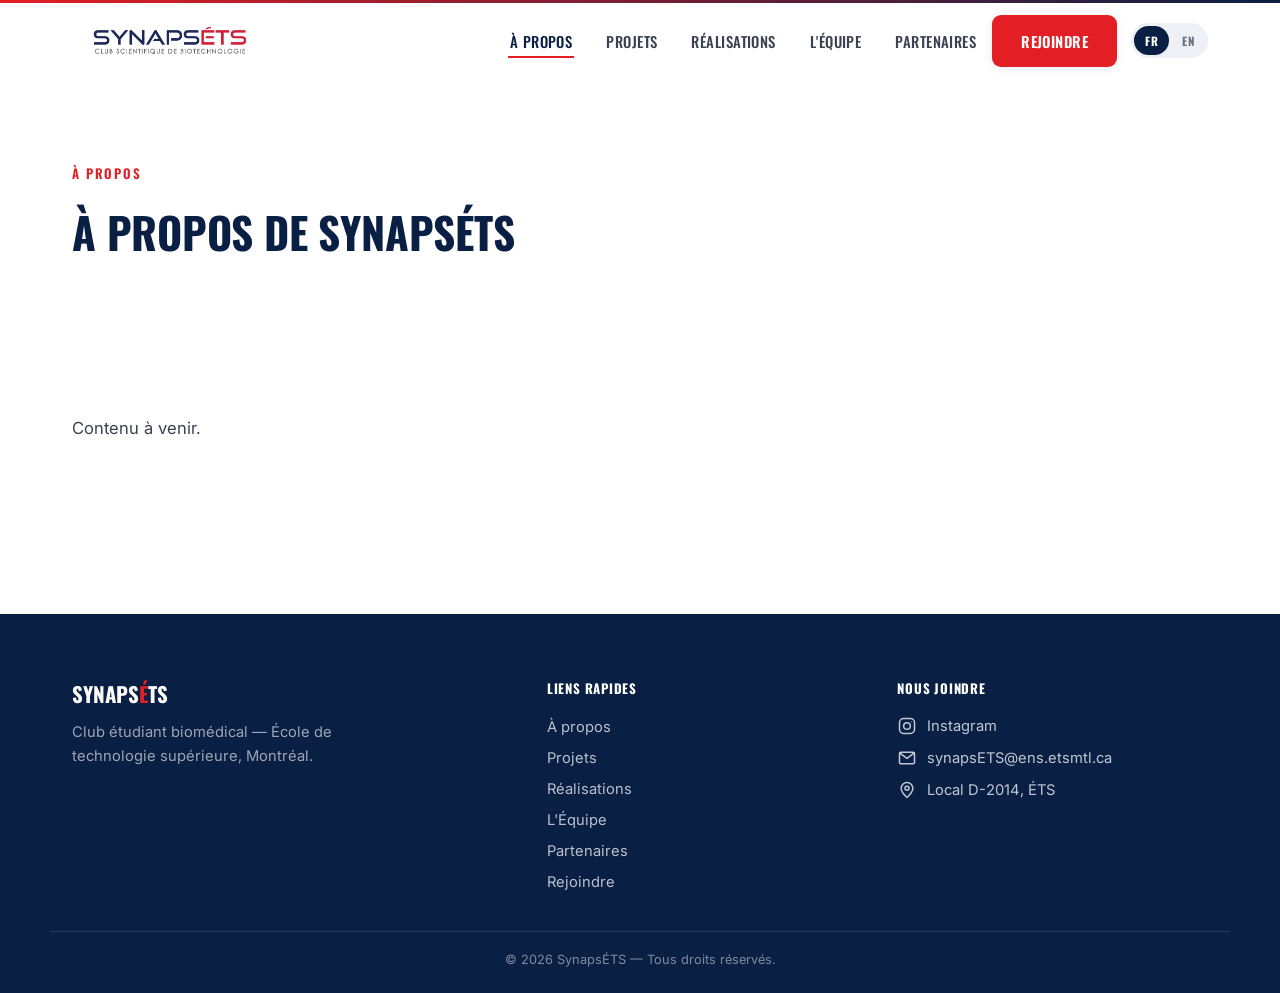
==== apropos.html @ e8a6c6a6 "Refonte de la page d'accueil : hero photo, palmarès, menu et footer mis à jour Accueil (index.html) " ====
<!DOCTYPE html>
<html lang="fr">
<head>
<meta charset="UTF-8">
<meta name="viewport" content="width=device-width, initial-scale=1.0">
<title>À propos — SynapsÉTS | Club biomédical ÉTS Montréal</title>
<meta name="description" content="À propos de SynapsÉTS, le seul club étudiant biomédical de l'ÉTS Montréal.">
<link rel="icon" type="image/png" href="assets/favicon.png">
<link rel="preconnect" href="https://fonts.googleapis.com">
<link rel="preconnect" href="https://fonts.gstatic.com" crossorigin>
<link rel="stylesheet" href="https://fonts.googleapis.com/css2?family=Oswald:wght@500;600;700&family=Inter:wght@400;500;600;700&display=swap">
<link rel="stylesheet" href="css/style.css">
</head>
<body>

<a class="skip-link" href="#main">Aller au contenu principal</a>
<div class="top-bar"></div>

<header class="site-header" id="header">
  <div class="container header-inner">
    <a href="index.html" class="brand" aria-label="SynapsÉTS — Accueil">
      <img src="assets/logo.webp" alt="SynapsÉTS — Club scientifique de biotechnologie" class="brand-logo">
    </a>

    <div class="header-right">
      <nav class="main-nav" aria-label="Navigation principale">
        <ul>
          <li><a href="apropos.html" aria-current="page" data-i18n="nav.about">À propos</a></li>
          <li><a href="projet.html" data-i18n="nav.project">Projets</a></li>
          <li><a href="realisations.html" data-i18n="nav.achievements">Réalisations</a></li>
          <li><a href="equipe.html" data-i18n="nav.team">L'Équipe</a></li>
          <li><a href="partenaires.html" data-i18n="nav.partners">Partenaires</a></li>
        </ul>
      </nav>

      <a href="rejoindre.html" class="btn btn-primary btn-nav" data-i18n="nav.join">Rejoindre</a>

      <div class="lang-switch" role="group" aria-label="Choix de la langue / Language selector">
        <button type="button" class="lang-btn" data-lang="fr" aria-pressed="true">FR</button>
        <button type="button" class="lang-btn" data-lang="en" aria-pressed="false">EN</button>
      </div>

      <button class="nav-toggle" id="nav-toggle" aria-expanded="false" aria-controls="mobile-nav" aria-label="Ouvrir le menu">
        <span></span><span></span><span></span>
      </button>
    </div>
  </div>

  <div class="mobile-nav-panel" id="mobile-nav">
    <ul>
      <li><a href="apropos.html" aria-current="page" data-i18n="nav.about">À propos</a></li>
      <li><a href="projet.html" data-i18n="nav.project">Projets</a></li>
      <li><a href="realisations.html" data-i18n="nav.achievements">Réalisations</a></li>
      <li><a href="equipe.html" data-i18n="nav.team">L'Équipe</a></li>
      <li><a href="partenaires.html" data-i18n="nav.partners">Partenaires</a></li>
      <li><a href="rejoindre.html" data-i18n="nav.join">Rejoindre</a></li>
    </ul>
  </div>
</header>

<main id="main">

  <section class="team-page-hero">
    <div class="container">
      <p class="section-tag" data-reveal data-i18n="about.tag">À propos</p>
      <h1 class="team-hero-title" data-reveal data-i18n="about.title">À propos de SynapsÉTS</h1>
    </div>
  </section>

  <section class="section">
    <div class="container">
      <p class="section-lead" data-reveal data-i18n="about.placeholder">Contenu à venir.</p>
    </div>
  </section>

</main>

<footer class="site-footer" id="contact">
  <div class="container footer-inner">
    <div class="footer-brand">
      <span class="footer-brand-name">Synaps<span class="accent">É</span>TS</span>
      <p data-i18n="footer.tagline">Club étudiant biomédical — École de technologie supérieure, Montréal.</p>
    </div>

    <div class="footer-links">
      <h3 data-i18n="footer.quicklinksTitle">Liens rapides</h3>
      <ul class="footer-quicklinks">
        <li><a href="apropos.html" data-i18n="nav.about">À propos</a></li>
        <li><a href="projet.html" data-i18n="nav.project">Projets</a></li>
        <li><a href="realisations.html" data-i18n="nav.achievements">Réalisations</a></li>
        <li><a href="equipe.html" data-i18n="nav.team">L'Équipe</a></li>
        <li><a href="partenaires.html" data-i18n="nav.partners">Partenaires</a></li>
        <li><a href="rejoindre.html" data-i18n="nav.join">Rejoindre</a></li>
      </ul>
    </div>

    <div class="footer-links">
      <h3 data-i18n="footer.followTitle">Nous joindre</h3>
      <ul class="social-list">
        <li>
          <a href="#" aria-label="Instagram de SynapsÉTS (à venir)">
            <svg viewBox="0 0 24 24" width="20" height="20" fill="none" stroke="currentColor" stroke-width="1.8">
              <rect x="3" y="3" width="18" height="18" rx="5"/>
              <circle cx="12" cy="12" r="4"/>
              <circle cx="17.2" cy="6.8" r="0.6" fill="currentColor" stroke="none"/>
            </svg>
            <span>Instagram</span>
          </a>
        </li>
        <li>
          <a href="mailto:synapsETS@ens.etsmtl.ca">
            <svg viewBox="0 0 24 24" width="20" height="20" fill="none" stroke="currentColor" stroke-width="1.8">
              <rect x="3" y="5" width="18" height="14" rx="2"/>
              <path d="M4 6.5l8 6 8-6" stroke-linecap="round" stroke-linejoin="round"/>
            </svg>
            <span>synapsETS@ens.etsmtl.ca</span>
          </a>
        </li>
        <li class="social-list-item">
          <svg viewBox="0 0 24 24" width="20" height="20" fill="none" stroke="currentColor" stroke-width="1.8" aria-hidden="true">
            <path d="M12 21s-7-6.2-7-11a7 7 0 0 1 14 0c0 4.8-7 11-7 11z" stroke-linejoin="round"/>
            <circle cx="12" cy="10" r="2.4"/>
          </svg>
          <span data-i18n="footer.address">Local D-2014, ÉTS</span>
        </li>
      </ul>
    </div>
  </div>
  <div class="container footer-bottom">
    <p>&copy; <span id="year"></span> SynapsÉTS — <span data-i18n="footer.rights">Tous droits réservés.</span></p>
  </div>
</footer>

<script src="js/i18n.js"></script>
<script src="js/main.js"></script>
</body>
</html>
---- css/style.css ----
/* =========================================================================
   SynapsÉTS — feuille de style partagée (toutes les pages)
   Palette : bleu marine (#0A1F44) + rouge (#E31E24), fond clair dominant
   Typo : Oswald (titres, condensed/bold) + Inter (texte courant)
   ========================================================================= */

:root {
  --navy: #0A1F44;
  --navy-2: #0e2a5c;
  --navy-3: #13315e;
  --navy-deep: #071630;
  --red: #E31E24;
  --red-2: #c8171c;

  --white: #ffffff;
  --gray-50: #f7f8fb;
  --gray-100: #eef0f5;
  --gray-200: #dde2ea;
  --gray-300: #c7ccd6;
  --gray-400: #9aa3b2;
  --gray-500: #6b7280;
  --gray-700: #3a4250;
  --ink: #0c1220;

  --font-display: "Oswald", "Arial Narrow", "Helvetica Neue", sans-serif;
  --font-body: "Inter", -apple-system, BlinkMacSystemFont, "Segoe UI", Roboto, sans-serif;

  --container-w: 1180px;
  --radius-lg: 18px;
  --radius-md: 12px;
  --radius-sm: 8px;
  --radius-btn: 9px;

  --shadow-sm: 0 2px 12px rgba(10, 31, 68, 0.08);
  --shadow-md: 0 16px 38px rgba(10, 31, 68, 0.16);
  --shadow-red: 0 10px 26px rgba(227, 30, 36, 0.22);

  --header-h: 76px;
  --section-pad: clamp(64px, 9vw, 132px);
  --section-pad-sm: clamp(48px, 6vw, 88px);
}

/* ---------- Reset ---------- */
* { box-sizing: border-box; }
html { scroll-behavior: smooth; }
body {
  margin: 0;
  font-family: var(--font-body);
  color: var(--ink);
  background: var(--white);
  -webkit-font-smoothing: antialiased;
  overflow-x: hidden;
}
img, svg, video { display: block; max-width: 100%; }
a { color: inherit; text-decoration: none; }
ul { margin: 0; padding: 0; list-style: none; }
h1, h2, h3, h4, p { margin: 0; }
button { font-family: inherit; }
section { scroll-margin-top: var(--header-h); }

.skip-link {
  position: absolute;
  left: -999px;
  top: auto;
}
.skip-link:focus {
  left: 12px;
  top: 12px;
  z-index: 1000;
  background: var(--navy);
  color: #fff;
  padding: 10px 16px;
  border-radius: var(--radius-sm);
}

.container {
  max-width: var(--container-w);
  margin: 0 auto;
  padding: 0 22px;
}

.accent { color: var(--red); }

/* ---------- Typography helpers ---------- */
.eyebrow,
.section-tag,
.page-hero-tag {
  display: inline-block;
  font-family: var(--font-display);
  color: var(--red);
  font-weight: 600;
  font-size: 0.82rem;
  letter-spacing: 0.14em;
  text-transform: uppercase;
  margin-bottom: 16px;
}
.section-tag-light,
.page-hero-tag-light { color: #ff9a9d; }

h1, h2, h3 { font-family: var(--font-display); letter-spacing: 0.01em; }

.section h2,
.page-hero-title {
  font-weight: 700;
  color: var(--navy);
  letter-spacing: -0.005em;
  text-transform: uppercase;
}
.section h2 { font-size: clamp(1.9rem, 4vw, 2.65rem); max-width: 760px; margin-bottom: 20px; }

.section-lead {
  font-family: var(--font-body);
  color: var(--gray-700);
  font-size: 1.04rem;
  line-height: 1.75;
  max-width: 720px;
  margin-bottom: clamp(36px, 5vw, 56px);
}
.section-lead-light { color: rgba(255,255,255,0.82); }

/* ---------- Buttons ---------- */
.btn {
  display: inline-flex;
  align-items: center;
  justify-content: center;
  gap: 9px;
  padding: 14px 28px;
  border-radius: var(--radius-btn);
  font-family: var(--font-display);
  font-weight: 600;
  font-size: 0.92rem;
  letter-spacing: 0.03em;
  text-transform: uppercase;
  border: 1.5px solid transparent;
  cursor: pointer;
  transition: transform 0.18s ease, box-shadow 0.18s ease, background-color 0.18s ease, color 0.18s ease, border-color 0.18s ease;
  white-space: nowrap;
}
.btn:hover { transform: translateY(-2px); }
.btn:active { transform: translateY(0); }

.btn-primary { background: var(--red); color: #fff; box-shadow: var(--shadow-sm); }
.btn-primary:hover { background: var(--red-2); box-shadow: var(--shadow-red); }

.btn-outline { border-color: var(--navy); color: var(--navy); background: transparent; }
.btn-outline:hover { background: var(--navy); color: #fff; box-shadow: var(--shadow-md); }

.btn-outline-light { border-color: rgba(255,255,255,0.55); color: #fff; background: transparent; }
.btn-outline-light:hover { background: #fff; color: var(--navy); }

.btn-ghost-light { color: rgba(255,255,255,0.85); border-color: transparent; padding: 14px 6px; }
.btn-ghost-light:hover { color: #fff; transform: translateX(3px); }

.btn-nav { display: none; }

/* ---------- Header (identique sur toutes les pages) ---------- */
.top-bar { height: 3px; background: linear-gradient(90deg, var(--red) 0%, var(--navy) 100%); }

.site-header {
  position: sticky;
  top: 0;
  z-index: 100;
  height: var(--header-h);
  display: flex;
  align-items: center;
  background: rgba(255, 255, 255, 0.94);
  backdrop-filter: saturate(180%) blur(10px);
  border-bottom: 1px solid transparent;
  transition: border-color 0.2s ease, box-shadow 0.2s ease;
}
.site-header.scrolled {
  border-bottom-color: var(--gray-200);
  box-shadow: 0 2px 18px rgba(10, 31, 68, 0.07);
}

.header-inner {
  display: flex;
  align-items: center;
  justify-content: space-between;
  gap: 14px;
  width: 100%;
}

.brand { display: flex; align-items: center; flex-shrink: 0; }
/* Logo officiel (assets/logo.webp), ratio ~4.07:1 (mot-symbole + tagline). */
.brand-logo { height: 40px; width: auto; display: block; }

.header-right { display: flex; align-items: center; gap: 14px; }

.main-nav { display: none; }
.main-nav ul { display: flex; align-items: center; gap: 30px; }
.main-nav a {
  font-family: var(--font-display);
  font-weight: 500;
  font-size: 0.92rem;
  letter-spacing: 0.03em;
  text-transform: uppercase;
  color: var(--gray-700);
  position: relative;
  padding: 8px 2px;
}
.main-nav a:hover, .main-nav a[aria-current="page"] { color: var(--navy); }
.main-nav a::after {
  content: "";
  position: absolute;
  left: 0; bottom: 2px;
  width: 0; height: 2px;
  background: var(--red);
  transition: width 0.2s ease;
}
.main-nav a:hover::after, .main-nav a[aria-current="page"]::after { width: 100%; }

/* Sélecteur de langue FR/EN */
.lang-switch {
  display: flex;
  align-items: center;
  gap: 2px;
  background: var(--gray-100);
  border-radius: 999px;
  padding: 3px;
  flex-shrink: 0;
}
.lang-btn {
  border: none;
  background: transparent;
  padding: 6px 11px;
  font-family: var(--font-display);
  font-size: 0.72rem;
  font-weight: 700;
  letter-spacing: 0.04em;
  color: var(--gray-500);
  border-radius: 999px;
  cursor: pointer;
  transition: background-color 0.15s ease, color 0.15s ease;
}
.lang-btn.is-active { background: var(--navy); color: #fff; }
.lang-btn:not(.is-active):hover { color: var(--navy); }

.nav-toggle {
  display: flex;
  flex-direction: column;
  justify-content: center;
  gap: 5px;
  width: 38px;
  height: 38px;
  border: none;
  background: transparent;
  cursor: pointer;
  flex-shrink: 0;
}
.nav-toggle span { display: block; height: 2px; width: 100%; background: var(--navy); border-radius: 2px; transition: transform 0.25s ease, opacity 0.25s ease; }
.nav-toggle[aria-expanded="true"] span:nth-child(1) { transform: translateY(7px) rotate(45deg); }
.nav-toggle[aria-expanded="true"] span:nth-child(2) { opacity: 0; }
.nav-toggle[aria-expanded="true"] span:nth-child(3) { transform: translateY(-7px) rotate(-45deg); }

@media (max-width: 899px) {
  .mobile-nav-panel {
    position: fixed;
    top: calc(var(--header-h) + 3px);
    left: 0; right: 0;
    background: #fff;
    border-bottom: 1px solid var(--gray-200);
    box-shadow: var(--shadow-md);
    max-height: 0;
    overflow: hidden;
    transition: max-height 0.28s ease;
    z-index: 99;
  }
  .mobile-nav-panel.open { max-height: 420px; }
  .mobile-nav-panel ul { display: flex; flex-direction: column; padding: 8px 22px 20px; }
  .mobile-nav-panel li { border-top: 1px solid var(--gray-100); }
  .mobile-nav-panel li:first-child { border-top: none; }
  .mobile-nav-panel a { display: block; padding: 15px 4px; font-family: var(--font-display); font-weight: 500; letter-spacing: 0.03em; text-transform: uppercase; color: var(--gray-700); }
  .mobile-nav-panel a[aria-current="page"] { color: var(--red); }
}

@media (min-width: 900px) {
  .nav-toggle, .mobile-nav-panel { display: none; }
  .main-nav { display: block; }
  .btn-nav { display: inline-flex; }
  .brand-logo { height: 48px; }
}

/* Très petits écrans (ex: 320px) : resserrer le header pour éviter tout
   débordement horizontal entre le logo, le sélecteur de langue et le
   bouton de menu. */
@media (max-width: 360px) {
  .container { padding: 0 16px; }
  .header-right { gap: 8px; }
  .lang-btn { padding: 6px 8px; font-size: 0.68rem; }
  .brand-logo { height: 32px; }
  .btn { white-space: normal; text-align: center; }
}

/* ---------- Hero (page d'accueil) ---------- */
.hero {
  position: relative;
  min-height: 92vh;
  display: flex;
  align-items: center;
  background: var(--navy);
  overflow: hidden;
  isolation: isolate;
}
.hero-media { position: absolute; inset: 0; z-index: 0; background: linear-gradient(160deg, var(--navy) 0%, var(--navy-3) 55%, var(--navy-deep) 100%); }
.hero-video {
  position: absolute;
  inset: 0;
  width: 100%;
  height: 100%;
  object-fit: cover;
  opacity: 0;
  transition: opacity 0.6s ease;
}
/* Le <video> (et son poster) ne s'affiche qu'une fois qu'une vraie image a
   été décodée (classe .video-ready ajoutée par main.js sur 'loadeddata').
   Tant qu'aucun fichier assets/hero-video.mp4 n'est déposé, il reste
   invisible et laisse voir le dégradé sombre défini sur .hero-media. */
.hero-media.video-ready .hero-video { opacity: 1; }
/* Photo de fond du hero (assets/photos/ace-porte.jpg) avec lent zoom
   d'entrée façon Ken Burns, jouée une seule fois. */
.hero-photo {
  position: absolute;
  inset: 0;
  width: 100%;
  height: 100%;
  object-fit: cover;
  transform: scale(1);
  animation: heroZoom 20s ease-out forwards;
}
@keyframes heroZoom {
  from { transform: scale(1); }
  to { transform: scale(1.06); }
}
.hero-overlay {
  position: absolute;
  inset: 0;
  /* Assombri un peu plus qu'un simple dégradé sur fond uni : avec une vraie
     photo (ciel clair, porte blanche) derrière, ce niveau garde un contraste
     AA pour le texte blanc quelle que soit la zone de l'image sous le texte. */
  background: linear-gradient(180deg, rgba(7,22,48,0.68) 0%, rgba(7,22,48,0.8) 55%, rgba(7,22,48,0.94) 100%);
}
.hero-inner {
  position: relative;
  z-index: 1;
  padding-top: calc(var(--header-h) + 48px);
  padding-bottom: 90px;
  max-width: 800px;
}
.hero h1 {
  color: #fff;
  font-size: clamp(2.3rem, 6.4vw, 4rem);
  line-height: 1.06;
  font-weight: 700;
  text-transform: uppercase;
  margin-bottom: 24px;
}
.hero-lead {
  font-family: var(--font-body);
  color: rgba(255,255,255,0.86);
  font-size: 1.06rem;
  line-height: 1.75;
  max-width: 660px;
  margin-bottom: 36px;
}
.hero-actions { display: flex; flex-wrap: wrap; gap: 14px; }

.scroll-cue {
  position: absolute;
  bottom: 26px; left: 50%;
  transform: translateX(-50%);
  width: 26px; height: 42px;
  border: 2px solid rgba(255,255,255,0.45);
  border-radius: 20px;
  z-index: 1;
}
.scroll-cue span {
  position: absolute; top: 8px; left: 50%;
  width: 4px; height: 8px; margin-left: -2px;
  background: #fff; border-radius: 3px;
  animation: scrollcue 1.8s ease-in-out infinite;
}
@keyframes scrollcue {
  0% { opacity: 1; transform: translateY(0); }
  70% { opacity: 0; transform: translateY(14px); }
  100% { opacity: 0; transform: translateY(0); }
}

/* ---------- Page hero (sous-pages : projet / équipe / partenaires / rejoindre) ---------- */
.page-hero {
  position: relative;
  background: linear-gradient(160deg, var(--navy) 0%, var(--navy-3) 60%, var(--navy-deep) 100%);
  padding-top: calc(var(--header-h) + 56px);
  padding-bottom: 64px;
  overflow: hidden;
  isolation: isolate;
}
.page-hero-inner { position: relative; z-index: 1; max-width: 760px; }
.page-hero-title { color: #fff; font-size: clamp(2rem, 5vw, 3.1rem); margin-bottom: 18px; }
.page-hero-lead { color: rgba(255,255,255,0.82); font-size: 1.02rem; line-height: 1.7; max-width: 620px; }

/* ---------- Sections génériques ---------- */
.section { padding: var(--section-pad) 0; }
.section-sm { padding: var(--section-pad-sm) 0; }
.section.alt-bg { background: var(--gray-50); }
.section.dark-bg { background: var(--navy); }

[data-reveal] { opacity: 0; transform: translateY(20px); transition: opacity 0.65s ease, transform 0.65s ease; }
[data-reveal].is-visible { opacity: 1; transform: translateY(0); }

/* ---------- Accueil : logo en filigrane derrière "Qui nous sommes" ----------
   Purement décoratif via ::before (aucun élément ajouté au HTML) : le logo
   est simplement affiché en fond de section, légèrement transparent. */
#qui-nous-sommes { position: relative; }
.who-we-are { position: relative; z-index: 1; }
#qui-nous-sommes::before {
  content: "";
  position: absolute;
  inset: 0;
  background-image: url("../assets/logo-icon.webp");
  background-repeat: no-repeat;
  background-position: center;
  background-size: min(70%, 640px);
  opacity: 0.06;
  pointer-events: none;
  z-index: 0;
}

/* ---------- Accueil : bande de faits (sous le hero) ---------- */
.facts-strip { background: var(--gray-50); border-top: 1px solid var(--gray-200); border-bottom: 1px solid var(--gray-200); }
.facts-grid { display: grid; grid-template-columns: 1fr; }
@media (min-width: 780px) { .facts-grid { grid-template-columns: repeat(3, 1fr); } }
.fact-item {
  padding: 30px 24px;
  text-align: center;
  border-bottom: 1px solid var(--gray-200);
}
.fact-item:last-child { border-bottom: none; }
@media (min-width: 780px) {
  .fact-item { border-bottom: none; border-right: 1px solid var(--gray-200); }
  .fact-item:last-child { border-right: none; }
}
.fact-value { font-family: var(--font-display); font-weight: 700; font-size: 1.35rem; color: var(--navy); text-transform: uppercase; letter-spacing: 0.01em; margin-bottom: 6px; }
.fact-label { color: var(--gray-500); font-size: 0.88rem; max-width: 280px; margin: 0 auto; }

/* ---------- Accueil : "Ce qu'on construit" (image + texte) ---------- */
.build-split { display: grid; grid-template-columns: 1fr; gap: 32px; align-items: center; }
@media (min-width: 860px) { .build-split { grid-template-columns: 1fr 1fr; gap: 56px; } }
.build-image img { width: 100%; height: auto; display: block; border-radius: var(--radius-lg); box-shadow: var(--shadow-md); }
.build-list { margin-bottom: 30px; }

/* ---------- Accueil : aperçu du palmarès ---------- */
.ambiance-photo { margin: clamp(32px, 5vw, 48px) 0 32px; }
.ambiance-photo img { width: 100%; height: auto; display: block; border-radius: var(--radius-lg); box-shadow: var(--shadow-md); }
.ambiance-caption { margin-top: 12px; color: var(--gray-500); font-size: 0.85rem; text-align: center; }
.results-cta { text-align: center; }

/* ---------- Cards génériques (grille de fonctionnalités) ---------- */
.feature-grid { display: grid; grid-template-columns: 1fr; gap: 22px; }
@media (min-width: 640px) { .feature-grid { grid-template-columns: repeat(2, 1fr); } }
@media (min-width: 1000px) { .feature-grid { grid-template-columns: repeat(4, 1fr); } }

/* Variante à 3 colonnes (au lieu de 4) pour la grille de résultats de
   l'accueil — doit rester après .feature-grid pour que la cascade gagne
   (même spécificité, priorité au dernier déclaré). */
.results-grid { grid-template-columns: 1fr; }
@media (min-width: 640px) { .results-grid { grid-template-columns: repeat(3, 1fr); } }

.feature-card {
  background: #fff;
  border: 1px solid var(--gray-200);
  border-radius: var(--radius-lg);
  padding: 30px 26px;
  transition: transform 0.22s ease, box-shadow 0.22s ease, border-color 0.22s ease;
}
.feature-card:hover { transform: translateY(-5px); box-shadow: var(--shadow-md); border-color: transparent; }
.icon-badge {
  width: 50px; height: 50px;
  border-radius: 12px;
  background: rgba(10, 31, 68, 0.06);
  color: var(--navy);
  display: flex; align-items: center; justify-content: center;
  margin-bottom: 20px;
}
.feature-card h3 { font-family: var(--font-display); font-size: 1.1rem; font-weight: 600; text-transform: uppercase; letter-spacing: 0.01em; color: var(--navy); margin-bottom: 10px; }
.feature-card p { color: var(--gray-700); font-size: 0.95rem; line-height: 1.65; }

/* ---------- CTA banner réutilisable ---------- */
.cta-banner { background: linear-gradient(135deg, var(--navy) 0%, var(--navy-3) 100%); }
.cta-banner-inner { text-align: center; max-width: 640px; margin: 0 auto; }
.cta-banner h2 { color: #fff; margin-bottom: 16px; }
.cta-banner p { color: rgba(255,255,255,0.8); font-size: 1rem; line-height: 1.7; margin-bottom: 30px; }
.cta-banner-actions { display: flex; flex-wrap: wrap; justify-content: center; gap: 14px; }

/* ---------- Page hero : variante grand titre (page Projet) ---------- */
.page-hero-title-xl { font-size: clamp(2.1rem, 9vw, 5rem); margin-bottom: 16px; overflow-wrap: break-word; }

/* ---------- Feuille de route (page Projet) : étapes agrandies ---------- */
.roadmap-steps { display: flex; flex-direction: column; }
.roadmap-step {
  display: flex;
  gap: 28px;
  align-items: flex-start;
  padding: 40px 4px;
  border-bottom: 1px solid var(--gray-200);
}
.roadmap-step:last-child { border-bottom: none; padding-bottom: 4px; }
.roadmap-step-number {
  font-family: var(--font-display);
  font-weight: 700;
  font-size: clamp(2.4rem, 6vw, 3.6rem);
  color: rgba(227, 30, 36, 0.16);
  line-height: 1;
  flex-shrink: 0;
  width: 92px;
}
.roadmap-step.is-current .roadmap-step-number { color: var(--red); }
.roadmap-step-body h3 {
  font-family: var(--font-display);
  font-size: clamp(1.15rem, 2.4vw, 1.55rem);
  text-transform: uppercase;
  color: var(--navy);
  margin-bottom: 14px;
  display: flex;
  align-items: center;
  gap: 12px;
  flex-wrap: wrap;
}
.roadmap-step-body p { color: var(--gray-700); font-size: 1rem; line-height: 1.7; max-width: 660px; }
.timeline-tag-current {
  display: inline-block;
  font-family: var(--font-display);
  font-size: 0.66rem;
  letter-spacing: 0.06em;
  text-transform: uppercase;
  background: rgba(227, 30, 36, 0.1);
  color: var(--red);
  padding: 4px 10px;
  border-radius: 999px;
}
@media (max-width: 640px) {
  .roadmap-step { flex-direction: column; gap: 10px; padding: 30px 2px; }
  .roadmap-step-number { width: auto; }
}

/* ---------- Barre de progression de scroll (page Projet) ---------- */
.roadmap-progress {
  position: fixed;
  top: var(--header-h);
  left: 0; right: 0;
  height: 4px;
  background: var(--gray-200);
  z-index: 90;
  opacity: 0;
  transform: translateY(-6px);
  transition: opacity 0.3s ease, transform 0.3s ease;
  pointer-events: none;
}
.roadmap-progress.is-visible { opacity: 1; transform: translateY(0); }
.roadmap-progress-fill { height: 100%; width: 0%; background: var(--red); }

/* ---------- Équipe : hero minimal ---------- */
.team-page-hero { padding: clamp(48px, 7vw, 84px) 0 clamp(24px, 4vw, 36px); }
.team-hero-title {
  font-size: clamp(1.9rem, 4.4vw, 2.7rem);
  font-weight: 700;
  color: var(--navy);
  text-transform: uppercase;
  letter-spacing: -0.005em;
}

/* ---------- Équipe : scène (cercles groupés + pile + panneau) ---------- */
.team-stage { position: relative; }

.dept-block { margin-bottom: clamp(40px, 5vw, 60px); text-align: center; }
.dept-block:last-child { margin-bottom: 0; }
.dept-heading {
  font-family: var(--font-display);
  font-size: 1.1rem;
  text-transform: uppercase;
  letter-spacing: 0.06em;
  color: var(--navy);
  margin-bottom: 26px;
  opacity: 1;
  height: auto;
  overflow: hidden;
  transition: opacity 0.2s ease, height 0.3s ease 0.1s, margin 0.3s ease 0.1s;
}
.team-stage.is-active .dept-heading { opacity: 0; height: 0; margin-bottom: 0; transition: opacity 0.15s ease, height 0.3s ease, margin 0.3s ease; }

.member-row {
  display: flex;
  flex-wrap: wrap;
  justify-content: center;
  gap: 28px 22px;
}

.member-item {
  display: flex;
  flex-direction: column;
  align-items: center;
  gap: 12px;
  width: 108px;
  border: none;
  background: transparent;
  cursor: pointer;
  padding: 4px;
}
.member-circle {
  position: relative;
  width: 78px; height: 78px;
  border-radius: 50%;
  display: flex; align-items: center; justify-content: center;
  font-family: var(--font-display); font-weight: 700; font-size: 1.05rem; color: #fff;
  transition: transform 0.3s ease, box-shadow 0.3s ease, width 0.45s ease, height 0.45s ease, font-size 0.45s ease;
}
.member-circle::after {
  content: "";
  position: absolute;
  inset: -6px;
  border-radius: 50%;
  border: 2px solid var(--red);
  opacity: 0;
  transform: scale(0.85);
  transition: opacity 0.25s ease, transform 0.25s ease;
  pointer-events: none;
}
.member-item:hover .member-circle::after,
.member-item:focus-visible .member-circle::after { opacity: 1; transform: scale(1); }

.member-caption { display: flex; flex-direction: column; gap: 2px; transition: opacity 0.2s ease; }
.member-caption-name { font-size: 0.86rem; font-weight: 700; color: var(--navy); font-family: var(--font-body); }
.member-caption-role { font-size: 0.74rem; color: var(--gray-500); font-weight: 600; }

/* Pile diagonale (desktop uniquement) : position pilotée en JS (top/left),
   voir js/team.js — la transition sur top/left est ce qui rend le
   déplacement fluide (technique FLIP). */
.member-item.is-stacked {
  position: fixed;
  z-index: 150;
  width: auto;
  transition: top 0.45s cubic-bezier(0.22, 0.61, 0.36, 1), left 0.45s cubic-bezier(0.22, 0.61, 0.36, 1);
}
.member-item.is-stacked .member-circle { width: 46px; height: 46px; font-size: 0.72rem; box-shadow: 0 6px 16px rgba(10, 31, 68, 0.28); }
.member-item.is-stacked .member-caption { opacity: 0; pointer-events: none; position: absolute; }

.member-item.is-selected .member-circle {
  transform: translateX(34px) scale(1.2);
  box-shadow: 0 12px 28px rgba(227, 30, 36, 0.35);
  z-index: 160;
}

.team-backdrop {
  position: fixed; inset: 0;
  z-index: 140;
  display: none;
  background: rgba(7, 22, 48, 0.35);
}
.team-stage.is-active .team-backdrop { display: block; }

.dept-connector-svg {
  position: fixed; inset: 0;
  width: 100vw; height: 100vh;
  pointer-events: none;
  z-index: 145;
  opacity: 0;
  transition: opacity 0.3s ease;
}
.dept-connector-svg.is-visible { opacity: 1; }
.dept-connector-line { stroke: var(--gray-300); stroke-width: 1.5; }

/* ---------- Équipe : panneau latéral du membre sélectionné ---------- */
.member-panel {
  position: fixed;
  top: 0; right: 0;
  height: 100vh;
  width: min(400px, 92vw);
  background: #fff;
  box-shadow: -20px 0 50px rgba(10, 31, 68, 0.18);
  transform: translateX(100%);
  transition: transform 0.45s cubic-bezier(0.22, 0.61, 0.36, 1);
  z-index: 200;
  padding: 64px 34px 40px;
  overflow-y: auto;
}
.member-panel.is-open { transform: translateX(0); }
.member-panel-close { position: absolute; top: 20px; right: 20px; }
.member-panel-content { transition: opacity 0.16s ease, transform 0.16s ease; }
.member-panel-content.is-fading { opacity: 0; transform: translateY(8px); }
.member-panel-photo {
  width: 120px; height: 120px; margin: 0 auto 22px;
  border-radius: 50%;
  display: flex; align-items: center; justify-content: center;
  font-family: var(--font-display); font-weight: 700; font-size: 1.6rem; color: #fff;
}
.member-panel-name { text-align: center; font-size: 1.35rem; font-weight: 700; font-family: var(--font-body); color: var(--red); margin-bottom: 6px; }
.member-panel-program { text-align: center; color: var(--gray-500); font-size: 0.92rem; margin-bottom: 28px; }
.member-panel-role-label {
  font-family: var(--font-display);
  text-transform: uppercase;
  letter-spacing: 0.06em;
  font-size: 0.76rem;
  font-weight: 700;
  color: var(--navy);
  margin-bottom: 8px;
  border-top: 1px solid var(--gray-100);
  padding-top: 22px;
}
.member-panel-role-text { color: var(--gray-700); font-size: 0.96rem; line-height: 1.65; margin-bottom: 30px; }
.member-panel-linkedin { width: 100%; }

@media (max-width: 760px) {
  .member-panel { width: 100%; padding: 60px 24px 32px; }
}

/* ---------- Partenaires ---------- */
.download-cta {
  display: flex; align-items: center; gap: 18px;
  background: var(--gray-50);
  border: 1.5px dashed var(--gray-300);
  border-radius: var(--radius-lg);
  padding: 26px 28px;
  margin-bottom: clamp(40px, 5vw, 60px);
  flex-wrap: wrap;
}
.download-icon {
  width: 52px; height: 52px; flex-shrink: 0;
  border-radius: 12px;
  background: var(--navy);
  color: #fff;
  display: flex; align-items: center; justify-content: center;
}
.download-text { flex: 1; min-width: 200px; }
.download-text strong { display: block; color: var(--navy); font-family: var(--font-display); font-size: 1rem; text-transform: uppercase; letter-spacing: 0.02em; margin-bottom: 4px; }
.download-text span { color: var(--gray-500); font-size: 0.88rem; }

/* Variante du bouton de téléchargement quand il est posé sur le hero sombre. */
.download-cta-hero { background: rgba(255,255,255,0.08); border-color: rgba(255,255,255,0.32); margin-top: 30px; margin-bottom: 0; }
.download-cta-hero .download-text strong { color: #fff; }
.download-cta-hero .download-text span { color: rgba(255,255,255,0.65); }
.download-cta-hero .download-icon { background: rgba(255,255,255,0.16); }

.tiers-grid { display: grid; grid-template-columns: 1fr; gap: 22px; margin-bottom: 20px; }
@media (min-width: 780px) { .tiers-grid { grid-template-columns: repeat(3, 1fr); } }
.tier-card { background: #fff; border: 1px solid var(--gray-200); border-radius: var(--radius-lg); padding: 32px 28px; }
.tier-featured { border-color: var(--red); box-shadow: var(--shadow-md); position: relative; }
.tier-badge { display: inline-block; padding: 6px 16px; border-radius: 999px; font-family: var(--font-display); font-weight: 700; font-size: 0.82rem; letter-spacing: 0.03em; text-transform: uppercase; margin-bottom: 18px; }
.tier-bronze { background: #f1e2d1; color: #8a5a2b; }
.tier-argent { background: #e6e8ec; color: #4a4f58; }
.tier-or { background: #fbe8ad; color: #8a6a12; }
.tier-desc { color: var(--gray-700); font-size: 0.94rem; line-height: 1.6; margin-bottom: 20px; }
.tier-perks { display: flex; flex-direction: column; gap: 11px; }
.tier-perks li { font-size: 0.92rem; color: var(--navy); font-weight: 600; padding-left: 22px; position: relative; }
.tier-perks li::before { content: ""; position: absolute; left: 0; top: 6px; width: 9px; height: 9px; border-radius: 2px; background: var(--red); }
.tiers-note { color: var(--gray-500); font-size: 0.86rem; margin-bottom: 40px; }

/* Aide sans partenariat structuré */
.non-structured-help { max-width: 720px; }

/* Nos sponsors actuels : état vide honnête, sans faux noms */
.sponsors-empty { text-align: center; padding-top: 8px; }
.sponsors-placeholder-grid {
  display: grid;
  grid-template-columns: repeat(2, 1fr);
  gap: 16px;
  max-width: 520px;
  margin: 0 auto 28px;
}
@media (min-width: 560px) { .sponsors-placeholder-grid { grid-template-columns: repeat(4, 1fr); } }
.sponsor-placeholder {
  aspect-ratio: 16 / 9;
  border-radius: var(--radius-md);
  background: repeating-linear-gradient(45deg, var(--gray-100), var(--gray-100) 10px, var(--gray-50) 10px, var(--gray-50) 20px);
  border: 1px dashed var(--gray-300);
}
.sponsors-empty-text { color: var(--gray-500); font-size: 0.95rem; max-width: 480px; margin: 0 auto; }

/* ---------- Rejoindre : parcours ---------- */
.paths-grid { display: grid; grid-template-columns: 1fr; gap: 22px; }
@media (min-width: 780px) { .paths-grid { grid-template-columns: repeat(3, 1fr); } }
.path-card { background: #fff; border: 1px solid var(--gray-200); border-radius: var(--radius-lg); padding: 30px 26px; }
.path-card h3 { font-family: var(--font-display); font-size: 1.05rem; text-transform: uppercase; color: var(--navy); margin-bottom: 12px; }
.path-card p { color: var(--gray-700); font-size: 0.94rem; line-height: 1.65; }
.path-card-actions { display: flex; gap: 10px; flex-wrap: wrap; margin-top: 20px; }
.btn-sm { padding: 9px 16px; font-size: 0.8rem; }

/* ---------- Footer (identique sur toutes les pages) ---------- */
.site-footer { background: var(--navy); padding: 64px 0 0; }
.footer-inner { display: grid; grid-template-columns: 1fr; gap: 40px; padding-bottom: 40px; border-bottom: 1px solid rgba(255,255,255,0.12); }
@media (min-width: 720px) { .footer-inner { grid-template-columns: 1.4fr 1fr 1fr; } }
.footer-brand-name { font-family: var(--font-display); color: #fff; font-size: 1.3rem; font-weight: 700; text-transform: uppercase; }
.footer-brand p { color: rgba(255,255,255,0.6); font-size: 0.92rem; margin-top: 12px; max-width: 300px; line-height: 1.6; }
.footer-links h3 { font-family: var(--font-display); color: #fff; font-size: 0.82rem; text-transform: uppercase; letter-spacing: 0.06em; margin-bottom: 18px; }
.footer-quicklinks { display: flex; flex-direction: column; gap: 11px; }
.footer-quicklinks a { color: rgba(255,255,255,0.72); font-size: 0.92rem; transition: color 0.15s ease; }
.footer-quicklinks a:hover { color: #fff; }
.social-list { display: flex; flex-direction: column; gap: 12px; }
.social-list a { display: flex; align-items: center; gap: 10px; color: rgba(255,255,255,0.75); font-size: 0.92rem; transition: color 0.15s ease; }
.social-list a:hover { color: #fff; }
.social-list-item { display: flex; align-items: center; gap: 10px; color: rgba(255,255,255,0.75); font-size: 0.92rem; }
.footer-bottom { padding: 20px 0 26px; }
.footer-bottom p { color: rgba(255,255,255,0.48); font-size: 0.8rem; text-align: center; }

/* ---------- Reduced motion ---------- */
@media (prefers-reduced-motion: reduce) {
  html { scroll-behavior: auto; }
  [data-reveal] { transition: none; opacity: 1; transform: none; }
  .scroll-cue span { animation: none; }
  .hero-photo { animation: none; }
}
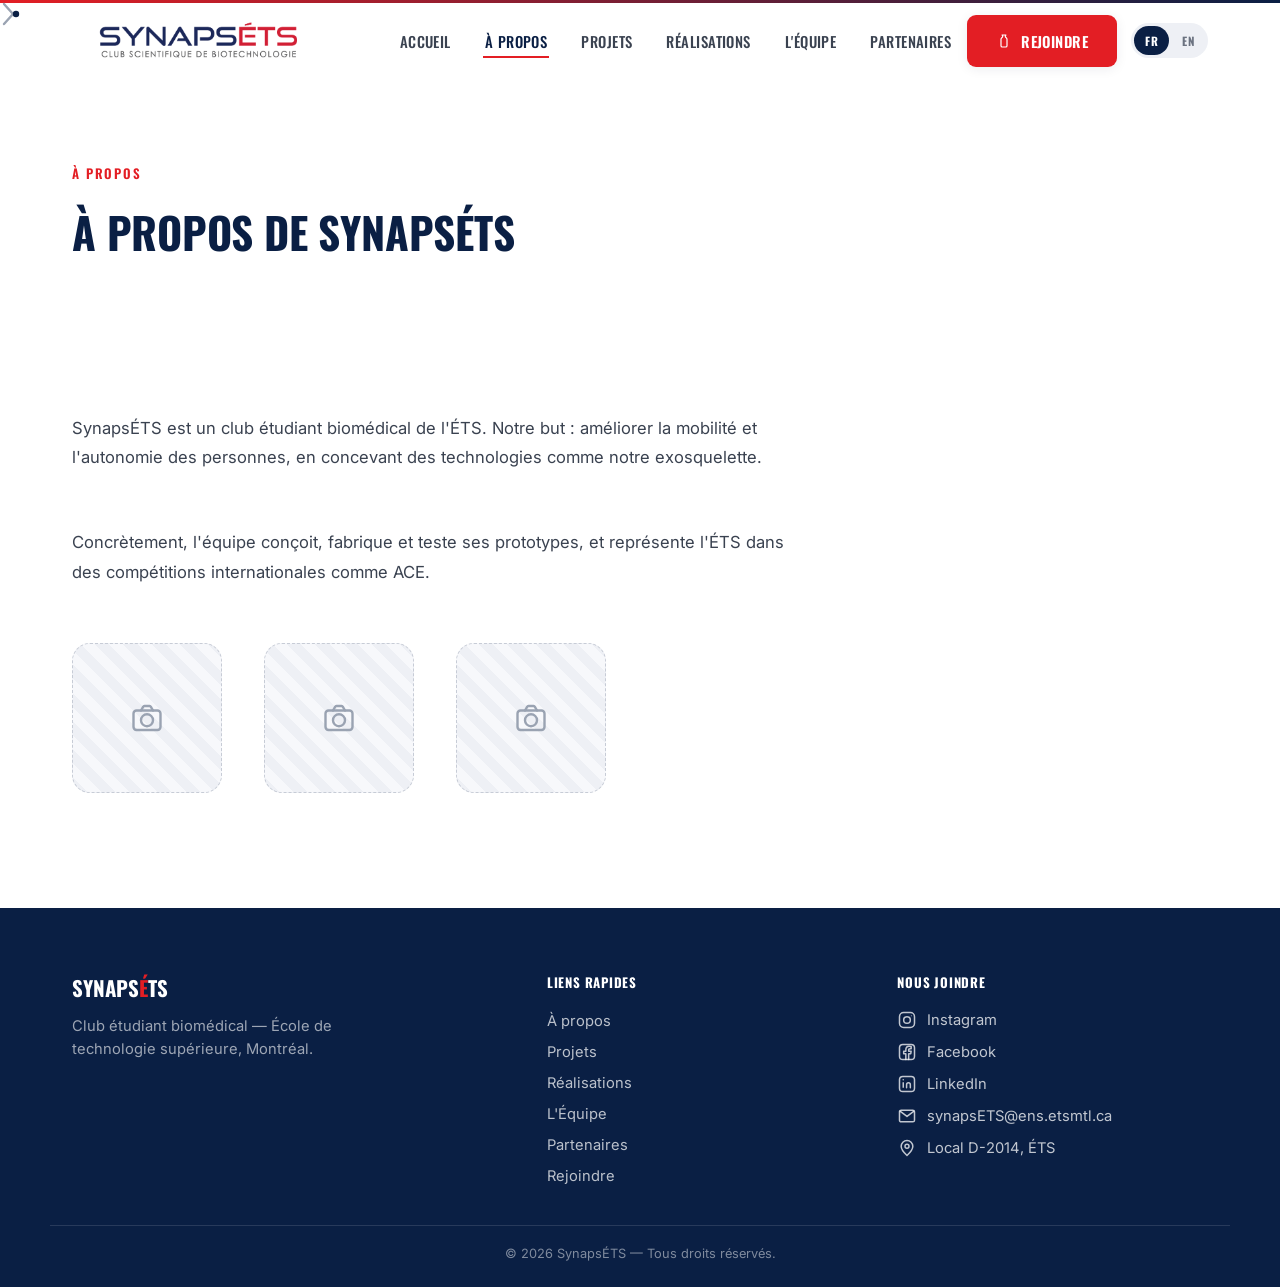
==== commit a4f98e20: "Corrections et ajouts multi-pages : nav, logo, curseur, contenu des pages Site entier : lien "Accuei" ====
--- a/apropos.html
+++ b/apropos.html
@@ -4,7 +4,7 @@
 <meta charset="UTF-8">
 <meta name="viewport" content="width=device-width, initial-scale=1.0">
 <title>À propos — SynapsÉTS | Club biomédical ÉTS Montréal</title>
-<meta name="description" content="À propos de SynapsÉTS, le seul club étudiant biomédical de l'ÉTS Montréal.">
+<meta name="description" content="À propos de SynapsÉTS : notre mission, améliorer la mobilité et l'autonomie des personnes par la conception de technologies comme notre exosquelette.">
 <link rel="icon" type="image/png" href="assets/favicon.png">
 <link rel="preconnect" href="https://fonts.googleapis.com">
 <link rel="preconnect" href="https://fonts.gstatic.com" crossorigin>
@@ -25,6 +25,7 @@
     <div class="header-right">
       <nav class="main-nav" aria-label="Navigation principale">
         <ul>
+          <li><a href="index.html" data-i18n="nav.home">Accueil</a></li>
           <li><a href="apropos.html" aria-current="page" data-i18n="nav.about">À propos</a></li>
           <li><a href="projet.html" data-i18n="nav.project">Projets</a></li>
           <li><a href="realisations.html" data-i18n="nav.achievements">Réalisations</a></li>
@@ -33,7 +34,13 @@
         </ul>
       </nav>
 
-      <a href="rejoindre.html" class="btn btn-primary btn-nav" data-i18n="nav.join">Rejoindre</a>
+      <a href="rejoindre.html" class="btn btn-primary btn-nav">
+        <svg class="btn-nav-icon" viewBox="0 0 24 24" width="16" height="16" fill="none" stroke="currentColor" stroke-width="1.8" aria-hidden="true">
+          <path d="M9 3h6" stroke-linecap="round"/>
+          <path d="M10 3v2.4c0 .4-.2.8-.5 1l-.8.6A3 3 0 0 0 7.5 9.4V19a2 2 0 0 0 2 2h5a2 2 0 0 0 2-2V9.4a3 3 0 0 0-1.2-2.4l-.8-.6a1.3 1.3 0 0 1-.5-1V3" stroke-linejoin="round"/>
+        </svg>
+        <span data-i18n="nav.join">Rejoindre</span>
+      </a>
 
       <div class="lang-switch" role="group" aria-label="Choix de la langue / Language selector">
         <button type="button" class="lang-btn" data-lang="fr" aria-pressed="true">FR</button>
@@ -48,6 +55,7 @@
 
   <div class="mobile-nav-panel" id="mobile-nav">
     <ul>
+      <li><a href="index.html" data-i18n="nav.home">Accueil</a></li>
       <li><a href="apropos.html" aria-current="page" data-i18n="nav.about">À propos</a></li>
       <li><a href="projet.html" data-i18n="nav.project">Projets</a></li>
       <li><a href="realisations.html" data-i18n="nav.achievements">Réalisations</a></li>
@@ -69,7 +77,38 @@
 
   <section class="section">
     <div class="container">
-      <p class="section-lead" data-reveal data-i18n="about.placeholder">Contenu à venir.</p>
+      <p class="section-lead" data-reveal data-i18n="about.intro">
+        SynapsÉTS est un club étudiant biomédical de l'ÉTS. Notre but : améliorer la mobilité et
+        l'autonomie des personnes, en concevant des technologies comme notre exosquelette.
+      </p>
+      <p class="section-lead" data-reveal data-i18n="about.activities">
+        Concrètement, l'équipe conçoit, fabrique et teste ses prototypes, et représente l'ÉTS dans des
+        compétitions internationales comme ACE.
+      </p>
+
+      <div class="about-placeholder-grid" data-reveal aria-hidden="true">
+        <div class="placeholder-photo">
+          <svg viewBox="0 0 24 24" width="36" height="36" fill="none" stroke="currentColor" stroke-width="1.6">
+            <rect x="3" y="7" width="18" height="13" rx="2"/>
+            <path d="M8 7l1.4-2.4a1 1 0 0 1 .9-.6h3.4a1 1 0 0 1 .9.6L16 7" stroke-linecap="round" stroke-linejoin="round"/>
+            <circle cx="12" cy="13.5" r="4"/>
+          </svg>
+        </div>
+        <div class="placeholder-photo">
+          <svg viewBox="0 0 24 24" width="36" height="36" fill="none" stroke="currentColor" stroke-width="1.6">
+            <rect x="3" y="7" width="18" height="13" rx="2"/>
+            <path d="M8 7l1.4-2.4a1 1 0 0 1 .9-.6h3.4a1 1 0 0 1 .9.6L16 7" stroke-linecap="round" stroke-linejoin="round"/>
+            <circle cx="12" cy="13.5" r="4"/>
+          </svg>
+        </div>
+        <div class="placeholder-photo">
+          <svg viewBox="0 0 24 24" width="36" height="36" fill="none" stroke="currentColor" stroke-width="1.6">
+            <rect x="3" y="7" width="18" height="13" rx="2"/>
+            <path d="M8 7l1.4-2.4a1 1 0 0 1 .9-.6h3.4a1 1 0 0 1 .9.6L16 7" stroke-linecap="round" stroke-linejoin="round"/>
+            <circle cx="12" cy="13.5" r="4"/>
+          </svg>
+        </div>
+      </div>
     </div>
   </section>
 
@@ -98,13 +137,33 @@
       <h3 data-i18n="footer.followTitle">Nous joindre</h3>
       <ul class="social-list">
         <li>
-          <a href="#" aria-label="Instagram de SynapsÉTS (à venir)">
+          <a href="https://www.instagram.com/synaps_ets?stkn=Mm44cDA2M2xpemRr&amp;utm_source=qr" target="_blank" rel="noopener noreferrer" aria-label="Instagram de SynapsÉTS">
             <svg viewBox="0 0 24 24" width="20" height="20" fill="none" stroke="currentColor" stroke-width="1.8">
               <rect x="3" y="3" width="18" height="18" rx="5"/>
               <circle cx="12" cy="12" r="4"/>
               <circle cx="17.2" cy="6.8" r="0.6" fill="currentColor" stroke="none"/>
             </svg>
             <span>Instagram</span>
+          </a>
+        </li>
+        <li>
+          <a href="https://www.facebook.com/ClubSynapsETS/" target="_blank" rel="noopener noreferrer" aria-label="Facebook de SynapsÉTS">
+            <svg viewBox="0 0 24 24" width="20" height="20" fill="none" stroke="currentColor" stroke-width="1.8">
+              <rect x="3" y="3" width="18" height="18" rx="4"/>
+              <path d="M14 21v-7h2.5l.5-3H14V9.5c0-.9.3-1.5 1.7-1.5H17V5.3c-.3 0-1.3-.1-2.4-.1-2.4 0-4 1.5-4 4.2V11H8v3h2.6v7" stroke-linecap="round" stroke-linejoin="round"/>
+            </svg>
+            <span>Facebook</span>
+          </a>
+        </li>
+        <li>
+          <a href="https://www.linkedin.com/company/synapsets/?originalSubdomain=ca" target="_blank" rel="noopener noreferrer" aria-label="LinkedIn de SynapsÉTS">
+            <svg viewBox="0 0 24 24" width="20" height="20" fill="none" stroke="currentColor" stroke-width="1.8">
+              <rect x="3" y="3" width="18" height="18" rx="4"/>
+              <line x1="7.5" y1="10" x2="7.5" y2="16.5"/>
+              <circle cx="7.5" cy="7" r="0.9" fill="currentColor" stroke="none"/>
+              <path d="M11.5 16.5V12.8c0-1.3 1-2.3 2.3-2.3s2.2 1 2.2 2.3v3.7" stroke-linecap="round"/>
+            </svg>
+            <span>LinkedIn</span>
           </a>
         </li>
         <li>
--- a/css/style.css
+++ b/css/style.css
@@ -183,7 +183,7 @@
 
 .brand { display: flex; align-items: center; flex-shrink: 0; }
 /* Logo officiel (assets/logo.webp), ratio ~4.07:1 (mot-symbole + tagline). */
-.brand-logo { height: 40px; width: auto; display: block; }
+.brand-logo { height: 52px; width: auto; display: block; }
 
 .header-right { display: flex; align-items: center; gap: 14px; }
 
@@ -278,7 +278,7 @@
   .nav-toggle, .mobile-nav-panel { display: none; }
   .main-nav { display: block; }
   .btn-nav { display: inline-flex; }
-  .brand-logo { height: 48px; }
+  .brand-logo { height: 62px; }
 }
 
 /* Très petits écrans (ex: 320px) : resserrer le header pour éviter tout
@@ -288,9 +288,14 @@
   .container { padding: 0 16px; }
   .header-right { gap: 8px; }
   .lang-btn { padding: 6px 8px; font-size: 0.68rem; }
-  .brand-logo { height: 32px; }
+  .brand-logo { height: 38px; }
   .btn { white-space: normal; text-align: center; }
 }
+
+/* Icône bonbonne à gaz dans le bouton "Rejoindre" du header : la silhouette
+   complète en clip-path était illisible à cette taille de bouton, donc on
+   garde un bouton rectangulaire classique + une icône à gauche du texte. */
+.btn-nav-icon { flex-shrink: 0; }
 
 /* ---------- Hero (page d'accueil) ---------- */
 .hero {
@@ -424,24 +429,12 @@
   opacity: 0.06;
   pointer-events: none;
   z-index: 0;
-}
-
-/* ---------- Accueil : bande de faits (sous le hero) ---------- */
-.facts-strip { background: var(--gray-50); border-top: 1px solid var(--gray-200); border-bottom: 1px solid var(--gray-200); }
-.facts-grid { display: grid; grid-template-columns: 1fr; }
-@media (min-width: 780px) { .facts-grid { grid-template-columns: repeat(3, 1fr); } }
-.fact-item {
-  padding: 30px 24px;
-  text-align: center;
-  border-bottom: 1px solid var(--gray-200);
-}
-.fact-item:last-child { border-bottom: none; }
-@media (min-width: 780px) {
-  .fact-item { border-bottom: none; border-right: 1px solid var(--gray-200); }
-  .fact-item:last-child { border-right: none; }
-}
-.fact-value { font-family: var(--font-display); font-weight: 700; font-size: 1.35rem; color: var(--navy); text-transform: uppercase; letter-spacing: 0.01em; margin-bottom: 6px; }
-.fact-label { color: var(--gray-500); font-size: 0.88rem; max-width: 280px; margin: 0 auto; }
+  animation: logoWatermarkSpin 50s linear infinite;
+}
+@keyframes logoWatermarkSpin {
+  from { transform: rotate(0deg); }
+  to { transform: rotate(360deg); }
+}
 
 /* ---------- Accueil : "Ce qu'on construit" (image + texte) ---------- */
 .build-split { display: grid; grid-template-columns: 1fr; gap: 32px; align-items: center; }
@@ -449,18 +442,12 @@
 .build-image img { width: 100%; height: auto; display: block; border-radius: var(--radius-lg); box-shadow: var(--shadow-md); }
 .build-list { margin-bottom: 30px; }
 
-/* ---------- Accueil : aperçu du palmarès ---------- */
-.ambiance-photo { margin: clamp(32px, 5vw, 48px) 0 32px; }
-.ambiance-photo img { width: 100%; height: auto; display: block; border-radius: var(--radius-lg); box-shadow: var(--shadow-md); }
-.ambiance-caption { margin-top: 12px; color: var(--gray-500); font-size: 0.85rem; text-align: center; }
-.results-cta { text-align: center; }
-
 /* ---------- Cards génériques (grille de fonctionnalités) ---------- */
 .feature-grid { display: grid; grid-template-columns: 1fr; gap: 22px; }
 @media (min-width: 640px) { .feature-grid { grid-template-columns: repeat(2, 1fr); } }
 @media (min-width: 1000px) { .feature-grid { grid-template-columns: repeat(4, 1fr); } }
 
-/* Variante à 3 colonnes (au lieu de 4) pour la grille de résultats de
+/* Variante à 3 colonnes (au lieu de 4) pour la grille "Nos objectifs" de
    l'accueil — doit rester après .feature-grid pour que la cascade gagne
    (même spécificité, priorité au dernier déclaré). */
 .results-grid { grid-template-columns: 1fr; }
@@ -542,6 +529,24 @@
   .roadmap-step { flex-direction: column; gap: 10px; padding: 30px 2px; }
   .roadmap-step-number { width: auto; }
 }
+
+/* ---------- À propos : grille de photos à venir ---------- */
+.about-placeholder-grid { display: grid; grid-template-columns: repeat(2, 1fr); gap: 16px; max-width: 560px; }
+@media (min-width: 560px) { .about-placeholder-grid { grid-template-columns: repeat(3, 1fr); } }
+
+/* ---------- Projet : autres projets (placeholder photo + texte) ---------- */
+.legacy-project { display: flex; flex-wrap: wrap; gap: 28px; align-items: center; }
+.placeholder-photo {
+  width: 150px; height: 150px; flex-shrink: 0;
+  border-radius: var(--radius-lg);
+  background: repeating-linear-gradient(45deg, var(--gray-100), var(--gray-100) 10px, var(--gray-50) 10px, var(--gray-50) 20px);
+  border: 1px dashed var(--gray-300);
+  display: flex; flex-direction: column; align-items: center; justify-content: center;
+  gap: 8px;
+  color: var(--gray-400);
+}
+.placeholder-photo span { font-size: 0.76rem; color: var(--gray-500); }
+.legacy-project-text { flex: 1; min-width: 240px; color: var(--gray-700); font-size: 0.98rem; line-height: 1.7; }
 
 /* ---------- Barre de progression de scroll (page Projet) ---------- */
 .roadmap-progress {
@@ -559,7 +564,7 @@
 .roadmap-progress.is-visible { opacity: 1; transform: translateY(0); }
 .roadmap-progress-fill { height: 100%; width: 0%; background: var(--red); }
 
-/* ---------- Équipe : hero minimal ---------- */
+/* ---------- Équipe : hero minimal + étiquette démo ---------- */
 .team-page-hero { padding: clamp(48px, 7vw, 84px) 0 clamp(24px, 4vw, 36px); }
 .team-hero-title {
   font-size: clamp(1.9rem, 4.4vw, 2.7rem);
@@ -568,149 +573,253 @@
   text-transform: uppercase;
   letter-spacing: -0.005em;
 }
-
-/* ---------- Équipe : scène (cercles groupés + pile + panneau) ---------- */
-.team-stage { position: relative; }
-
-.dept-block { margin-bottom: clamp(40px, 5vw, 60px); text-align: center; }
-.dept-block:last-child { margin-bottom: 0; }
-.dept-heading {
+.demo-badge {
+  display: inline-block;
+  margin-top: 16px;
   font-family: var(--font-display);
-  font-size: 1.1rem;
+  font-size: 0.72rem;
+  font-weight: 600;
+  letter-spacing: 0.04em;
+  text-transform: uppercase;
+  color: var(--gray-500);
+  background: var(--gray-100);
+  padding: 5px 12px;
+  border-radius: 999px;
+}
+
+/* ---------- Équipe : barre de filtres ---------- */
+.filters-bar { display: flex; flex-wrap: wrap; gap: 10px; margin-bottom: clamp(32px, 5vw, 48px); }
+.filter-btn {
+  font-family: var(--font-display);
+  font-weight: 600;
+  font-size: 0.82rem;
+  letter-spacing: 0.03em;
+  text-transform: uppercase;
+  padding: 9px 18px;
+  border-radius: 999px;
+  border: 1.5px solid var(--gray-200);
+  background: #fff;
+  color: var(--gray-700);
+  cursor: pointer;
+  transition: background-color 0.2s ease, color 0.2s ease, border-color 0.2s ease;
+}
+.filter-btn:hover { border-color: var(--navy); color: var(--navy); }
+.filter-btn:focus-visible { outline: 2px solid var(--red); outline-offset: 2px; }
+.filter-btn.is-active { background: var(--navy); border-color: var(--navy); color: #fff; }
+
+/* ---------- Équipe : groupes par département ---------- */
+.team-dept-section { margin-bottom: clamp(44px, 6vw, 68px); text-align: center; }
+.team-dept-section:last-child { margin-bottom: 0; }
+.team-dept-section[hidden] { display: none; }
+.team-dept-section .section-tag { display: inline-block; }
+
+.team-grid { display: flex; flex-wrap: wrap; justify-content: center; gap: 22px; }
+
+/* ---------- Équipe : carte membre (vrai <button>, ratio 3:4) ---------- */
+.member-card {
+  position: relative;
+  width: clamp(148px, 21vw, 210px);
+  aspect-ratio: 3 / 4;
+  border: none;
+  border-radius: var(--radius-lg);
+  overflow: hidden;
+  cursor: pointer;
+  padding: 0;
+  background: var(--navy);
+  box-shadow: var(--shadow-sm);
+  transition: box-shadow 0.25s ease;
+}
+.member-card:hover { box-shadow: var(--shadow-md); }
+.member-card:focus-visible { outline: 2px solid var(--red); outline-offset: 3px; box-shadow: var(--shadow-md); }
+
+.member-card-media { position: absolute; inset: 0; }
+.member-card-media img {
+  width: 100%; height: 100%; object-fit: cover; display: block;
+  transform: scale(1);
+  transition: transform 0.4s ease;
+}
+.member-card:hover .member-card-media img,
+.member-card:focus-visible .member-card-media img { transform: scale(1.04); }
+
+.member-card-initials {
+  position: absolute; inset: 0;
+  display: flex; align-items: center; justify-content: center;
+  font-family: var(--font-display); font-weight: 700; color: #fff;
+  font-size: clamp(1.7rem, 5vw, 2.5rem);
+}
+
+.member-card-scrim {
+  position: absolute; inset: 0;
+  background: linear-gradient(180deg, rgba(7,22,48,0) 42%, rgba(7,22,48,0.6) 72%, rgba(7,22,48,0.9) 100%);
+}
+
+.member-card-body {
+  position: absolute; left: 0; right: 0; bottom: 0;
+  padding: 14px 14px 16px;
+  text-align: left;
+  color: #fff;
+}
+.member-card-name { display: block; font-family: var(--font-body); font-weight: 700; font-size: 0.96rem; margin-bottom: 2px; }
+.member-card-role { display: block; color: rgba(255,255,255,0.82); font-size: 0.78rem; margin-bottom: 9px; }
+.member-card-tags { display: flex; flex-wrap: wrap; gap: 6px; padding-right: 34px; }
+.member-card-tag {
+  font-size: 0.64rem;
+  font-weight: 600;
+  text-transform: uppercase;
+  letter-spacing: 0.02em;
+  background: rgba(255,255,255,0.18);
+  color: #fff;
+  padding: 3px 8px;
+  border-radius: 999px;
+}
+
+.member-card-plus {
+  position: absolute; right: 10px; bottom: 10px;
+  width: 30px; height: 30px;
+  border-radius: 50%;
+  background: rgba(255,255,255,0.92);
+  color: var(--navy);
+  display: flex; align-items: center; justify-content: center;
+  font-size: 1.1rem; font-weight: 700; line-height: 1;
+  transition: background-color 0.3s ease, color 0.3s ease, transform 0.3s ease;
+}
+.member-card:hover .member-card-plus,
+.member-card:focus-visible .member-card-plus { background: var(--red); color: #fff; transform: rotate(45deg); }
+
+@media (prefers-reduced-motion: reduce) {
+  .member-card-media img,
+  .member-card-plus { transition: none; }
+  .member-card:hover .member-card-media img,
+  .member-card:focus-visible .member-card-media img { transform: none; }
+  .member-card:hover .member-card-plus,
+  .member-card:focus-visible .member-card-plus { transform: none; }
+}
+
+/* ---------- Équipe : modal fiche membre ---------- */
+.team-modal-backdrop {
+  position: fixed; inset: 0;
+  background: rgba(7, 22, 48, 0.72);
+  display: flex; align-items: center; justify-content: center;
+  padding: 24px;
+  z-index: 300;
+  opacity: 0;
+  transition: opacity 0.25s ease;
+}
+.team-modal-backdrop.is-open { opacity: 1; }
+.team-modal-backdrop[hidden] { display: none; }
+
+.team-modal {
+  position: relative;
+  background: #fff;
+  border-radius: var(--radius-lg);
+  width: 100%;
+  max-width: 940px;
+  max-height: 90vh;
+  padding: 24px;
+  gap: 28px;
+  display: flex;
+  overflow: hidden;
+  box-shadow: 0 30px 80px rgba(7, 22, 48, 0.35);
+  transform: translateY(16px);
+  opacity: 0;
+  transition: transform 0.3s ease, opacity 0.3s ease;
+}
+.team-modal-backdrop.is-open .team-modal { transform: translateY(0); opacity: 1; }
+
+/* La photo est une carte à coins arrondis à l'intérieur du modal (carte
+   dans une carte), avec l'espace de .team-modal (padding) autour d'elle,
+   plutôt que collée aux bords du modal. */
+.team-modal-media {
+  position: relative;
+  flex: 0 0 38%;
+  min-height: 320px;
+  border-radius: var(--radius-lg);
+  overflow: hidden;
+  background: var(--navy);
+}
+.team-modal-media img { width: 100%; height: 100%; object-fit: cover; display: block; }
+.team-modal-initials {
+  position: absolute; inset: 0;
+  display: flex; align-items: center; justify-content: center;
+  font-family: var(--font-display); font-weight: 700; color: #fff; font-size: 3rem;
+}
+
+.team-modal-body { flex: 1; padding: 14px 12px 14px 0; overflow-y: auto; }
+.team-modal-name { font-family: var(--font-body); color: var(--red); font-size: 1.5rem; font-weight: 700; margin-bottom: 6px; }
+.team-modal-program { color: var(--gray-500); font-size: 0.95rem; margin-bottom: 4px; }
+.team-modal-dept { color: var(--gray-500); font-size: 0.82rem; text-transform: uppercase; letter-spacing: 0.04em; font-weight: 600; margin-bottom: 22px; }
+.team-modal-role { color: var(--navy); font-weight: 700; font-size: 1rem; margin-bottom: 18px; }
+.team-modal-fact-label {
+  font-family: var(--font-display);
   text-transform: uppercase;
   letter-spacing: 0.06em;
-  color: var(--navy);
-  margin-bottom: 26px;
-  opacity: 1;
-  height: auto;
-  overflow: hidden;
-  transition: opacity 0.2s ease, height 0.3s ease 0.1s, margin 0.3s ease 0.1s;
-}
-.team-stage.is-active .dept-heading { opacity: 0; height: 0; margin-bottom: 0; transition: opacity 0.15s ease, height 0.3s ease, margin 0.3s ease; }
-
-.member-row {
-  display: flex;
-  flex-wrap: wrap;
-  justify-content: center;
-  gap: 28px 22px;
-}
-
-.member-item {
-  display: flex;
-  flex-direction: column;
-  align-items: center;
-  gap: 12px;
-  width: 108px;
-  border: none;
-  background: transparent;
-  cursor: pointer;
-  padding: 4px;
-}
-.member-circle {
-  position: relative;
-  width: 78px; height: 78px;
-  border-radius: 50%;
-  display: flex; align-items: center; justify-content: center;
-  font-family: var(--font-display); font-weight: 700; font-size: 1.05rem; color: #fff;
-  transition: transform 0.3s ease, box-shadow 0.3s ease, width 0.45s ease, height 0.45s ease, font-size 0.45s ease;
-}
-.member-circle::after {
-  content: "";
-  position: absolute;
-  inset: -6px;
-  border-radius: 50%;
-  border: 2px solid var(--red);
-  opacity: 0;
-  transform: scale(0.85);
-  transition: opacity 0.25s ease, transform 0.25s ease;
-  pointer-events: none;
-}
-.member-item:hover .member-circle::after,
-.member-item:focus-visible .member-circle::after { opacity: 1; transform: scale(1); }
-
-.member-caption { display: flex; flex-direction: column; gap: 2px; transition: opacity 0.2s ease; }
-.member-caption-name { font-size: 0.86rem; font-weight: 700; color: var(--navy); font-family: var(--font-body); }
-.member-caption-role { font-size: 0.74rem; color: var(--gray-500); font-weight: 600; }
-
-/* Pile diagonale (desktop uniquement) : position pilotée en JS (top/left),
-   voir js/team.js — la transition sur top/left est ce qui rend le
-   déplacement fluide (technique FLIP). */
-.member-item.is-stacked {
-  position: fixed;
-  z-index: 150;
-  width: auto;
-  transition: top 0.45s cubic-bezier(0.22, 0.61, 0.36, 1), left 0.45s cubic-bezier(0.22, 0.61, 0.36, 1);
-}
-.member-item.is-stacked .member-circle { width: 46px; height: 46px; font-size: 0.72rem; box-shadow: 0 6px 16px rgba(10, 31, 68, 0.28); }
-.member-item.is-stacked .member-caption { opacity: 0; pointer-events: none; position: absolute; }
-
-.member-item.is-selected .member-circle {
-  transform: translateX(34px) scale(1.2);
-  box-shadow: 0 12px 28px rgba(227, 30, 36, 0.35);
-  z-index: 160;
-}
-
-.team-backdrop {
-  position: fixed; inset: 0;
-  z-index: 140;
-  display: none;
-  background: rgba(7, 22, 48, 0.35);
-}
-.team-stage.is-active .team-backdrop { display: block; }
-
-.dept-connector-svg {
-  position: fixed; inset: 0;
-  width: 100vw; height: 100vh;
-  pointer-events: none;
-  z-index: 145;
-  opacity: 0;
-  transition: opacity 0.3s ease;
-}
-.dept-connector-svg.is-visible { opacity: 1; }
-.dept-connector-line { stroke: var(--gray-300); stroke-width: 1.5; }
-
-/* ---------- Équipe : panneau latéral du membre sélectionné ---------- */
-.member-panel {
-  position: fixed;
-  top: 0; right: 0;
-  height: 100vh;
-  width: min(400px, 92vw);
-  background: #fff;
-  box-shadow: -20px 0 50px rgba(10, 31, 68, 0.18);
-  transform: translateX(100%);
-  transition: transform 0.45s cubic-bezier(0.22, 0.61, 0.36, 1);
-  z-index: 200;
-  padding: 64px 34px 40px;
-  overflow-y: auto;
-}
-.member-panel.is-open { transform: translateX(0); }
-.member-panel-close { position: absolute; top: 20px; right: 20px; }
-.member-panel-content { transition: opacity 0.16s ease, transform 0.16s ease; }
-.member-panel-content.is-fading { opacity: 0; transform: translateY(8px); }
-.member-panel-photo {
-  width: 120px; height: 120px; margin: 0 auto 22px;
-  border-radius: 50%;
-  display: flex; align-items: center; justify-content: center;
-  font-family: var(--font-display); font-weight: 700; font-size: 1.6rem; color: #fff;
-}
-.member-panel-name { text-align: center; font-size: 1.35rem; font-weight: 700; font-family: var(--font-body); color: var(--red); margin-bottom: 6px; }
-.member-panel-program { text-align: center; color: var(--gray-500); font-size: 0.92rem; margin-bottom: 28px; }
-.member-panel-role-label {
-  font-family: var(--font-display);
-  text-transform: uppercase;
-  letter-spacing: 0.06em;
-  font-size: 0.76rem;
+  font-size: 0.75rem;
   font-weight: 700;
   color: var(--navy);
   margin-bottom: 8px;
   border-top: 1px solid var(--gray-100);
-  padding-top: 22px;
-}
-.member-panel-role-text { color: var(--gray-700); font-size: 0.96rem; line-height: 1.65; margin-bottom: 30px; }
-.member-panel-linkedin { width: 100%; }
+  padding-top: 20px;
+}
+.team-modal-fact { color: var(--gray-700); font-size: 0.98rem; line-height: 1.65; margin-bottom: 24px; }
+
+/* Contact : deux petites icônes côte à côte (LinkedIn + courriel direct),
+   remplace l'ancien bouton LinkedIn plein-largeur. */
+.team-modal-contact { display: flex; gap: 10px; }
+.team-modal-contact-btn {
+  width: 40px; height: 40px;
+  border-radius: 50%;
+  background: var(--gray-100);
+  color: var(--navy);
+  display: flex; align-items: center; justify-content: center;
+  transition: background-color 0.15s ease, color 0.15s ease;
+}
+.team-modal-contact-btn:hover { background: var(--navy); color: #fff; }
+.team-modal-contact-btn:focus-visible { outline: 2px solid var(--red); outline-offset: 2px; }
+
+.team-modal-close {
+  position: absolute; top: 16px; right: 16px;
+  width: 36px; height: 36px;
+  border-radius: 50%;
+  background: var(--gray-100);
+  border: none;
+  color: var(--navy);
+  display: flex; align-items: center; justify-content: center;
+  cursor: pointer;
+  z-index: 2;
+  transition: background-color 0.15s ease;
+}
+.team-modal-close:hover { background: var(--gray-200); }
+.team-modal-close:focus-visible { outline: 2px solid var(--red); outline-offset: 2px; }
+
+/* Flèches de navigation façon galerie : de part et d'autre du MODAL (et
+   non plus à l'intérieur du cadre de la photo), positionnées sur le fond
+   sombre du backdrop. */
+.team-modal-nav {
+  position: absolute;
+  top: 50%;
+  transform: translateY(-50%);
+  width: 44px; height: 44px;
+  border-radius: 50%;
+  background: rgba(255,255,255,0.92);
+  border: none;
+  color: var(--navy);
+  display: flex; align-items: center; justify-content: center;
+  cursor: pointer;
+  box-shadow: var(--shadow-sm);
+  z-index: 310;
+  transition: background-color 0.15s ease;
+}
+.team-modal-prev { left: clamp(8px, 4vw, 32px); }
+.team-modal-next { right: clamp(8px, 4vw, 32px); }
+.team-modal-nav:hover { background: #fff; }
+.team-modal-nav:focus-visible { outline: 2px solid var(--red); outline-offset: 2px; }
+.team-modal-nav:disabled { opacity: 0.35; cursor: default; }
 
 @media (max-width: 760px) {
-  .member-panel { width: 100%; padding: 60px 24px 32px; }
+  .team-modal-backdrop { padding: 0; }
+  .team-modal { flex-direction: column; max-width: 100%; max-height: 100vh; height: 100%; border-radius: 0; padding: 14px; gap: 16px; }
+  .team-modal-media { flex: 0 0 auto; height: 34vh; min-height: 200px; border-radius: var(--radius-md); }
+  .team-modal-body { padding: 4px 4px 32px; }
 }
 
 /* ---------- Partenaires ---------- */
@@ -757,23 +866,24 @@
 /* Aide sans partenariat structuré */
 .non-structured-help { max-width: 720px; }
 
-/* Nos sponsors actuels : état vide honnête, sans faux noms */
-.sponsors-empty { text-align: center; padding-top: 8px; }
-.sponsors-placeholder-grid {
-  display: grid;
-  grid-template-columns: repeat(2, 1fr);
-  gap: 16px;
-  max-width: 520px;
-  margin: 0 auto 28px;
-}
-@media (min-width: 560px) { .sponsors-placeholder-grid { grid-template-columns: repeat(4, 1fr); } }
-.sponsor-placeholder {
-  aspect-ratio: 16 / 9;
+/* Nos sponsors actuels : paliers Diamant/Or/Argent/Bronze, honnêtes quand
+   vides (zone "À venir"), sans faux noms. */
+.sponsor-tiers { display: flex; flex-direction: column; }
+.sponsor-tier-group { display: flex; align-items: center; gap: 24px; padding: 20px 0; border-bottom: 1px solid var(--gray-200); flex-wrap: wrap; }
+.sponsor-tier-group:last-child { border-bottom: none; }
+.sponsor-tier-group .tier-badge { flex-shrink: 0; margin-bottom: 0; width: 110px; text-align: center; }
+.sponsor-tier-zone {
+  flex: 1;
+  min-width: 200px;
+  text-align: center;
+  color: var(--gray-500);
+  font-size: 0.92rem;
+  padding: 18px 20px;
+  border: 1px dashed var(--gray-300);
   border-radius: var(--radius-md);
-  background: repeating-linear-gradient(45deg, var(--gray-100), var(--gray-100) 10px, var(--gray-50) 10px, var(--gray-50) 20px);
-  border: 1px dashed var(--gray-300);
-}
-.sponsors-empty-text { color: var(--gray-500); font-size: 0.95rem; max-width: 480px; margin: 0 auto; }
+  background: var(--gray-50);
+}
+.tier-diamant { background: #dfeefc; color: #2563a8; }
 
 /* ---------- Rejoindre : parcours ---------- */
 .paths-grid { display: grid; grid-template-columns: 1fr; gap: 22px; }
@@ -783,6 +893,22 @@
 .path-card p { color: var(--gray-700); font-size: 0.94rem; line-height: 1.65; }
 .path-card-actions { display: flex; gap: 10px; flex-wrap: wrap; margin-top: 20px; }
 .btn-sm { padding: 9px 16px; font-size: 0.8rem; }
+
+/* ---------- Rejoindre : hero aligné sur la marge du conteneur ---------- */
+.join-hero-inner { margin-left: 0; }
+
+/* ---------- Rejoindre : gros bouton mailto centré ---------- */
+.join-cta-main { text-align: center; }
+.join-cta-button { padding: 20px 52px; font-size: 1.02rem; }
+.join-local-note { color: var(--gray-500); font-size: 0.92rem; margin-top: 18px; }
+
+/* ---------- Rejoindre : grille 2x2 des équipes ---------- */
+.teams-square-grid { display: grid; grid-template-columns: 1fr; gap: 20px; }
+@media (min-width: 640px) { .teams-square-grid { grid-template-columns: repeat(2, 1fr); } }
+
+/* ---------- Focus visible générique (boutons + liens sociaux) ---------- */
+.btn:focus-visible { outline: 2px solid var(--red); outline-offset: 2px; }
+.social-list a:focus-visible { outline: 2px solid var(--red); outline-offset: 2px; border-radius: 3px; }
 
 /* ---------- Footer (identique sur toutes les pages) ---------- */
 .site-footer { background: var(--navy); padding: 64px 0 0; }
@@ -801,10 +927,33 @@
 .footer-bottom { padding: 20px 0 26px; }
 .footer-bottom p { color: rgba(255,255,255,0.48); font-size: 0.8rem; text-align: center; }
 
+/* ---------- Curseur personnalisé (desktop uniquement) ----------
+   Deux traits gris formant une pointe de flèche ouverte, avec un cercle
+   bleu marine (rouge au clic) entre les deux, en référence à un noeud de
+   branche du logo SynapsÉTS. Activé en JS (js/main.js) seulement quand
+   (hover: hover) and (pointer: fine) correspond, donc jamais sur tactile. */
+.custom-cursor {
+  position: fixed;
+  top: 0; left: 0;
+  width: 28px; height: 28px;
+  pointer-events: none;
+  z-index: 9999;
+  transition: opacity 0.15s ease;
+}
+.custom-cursor-wing { fill: none; stroke: var(--gray-400); stroke-width: 2.4; stroke-linecap: round; }
+.custom-cursor-dot { fill: var(--navy); transition: fill 0.1s ease; }
+.custom-cursor.is-active .custom-cursor-dot { fill: var(--red); }
+
+body.custom-cursor-active,
+body.custom-cursor-active a,
+body.custom-cursor-active button,
+body.custom-cursor-active [role="button"] { cursor: none; }
+
 /* ---------- Reduced motion ---------- */
 @media (prefers-reduced-motion: reduce) {
   html { scroll-behavior: auto; }
   [data-reveal] { transition: none; opacity: 1; transform: none; }
   .scroll-cue span { animation: none; }
   .hero-photo { animation: none; }
-}
+  #qui-nous-sommes::before { animation: none; }
+}
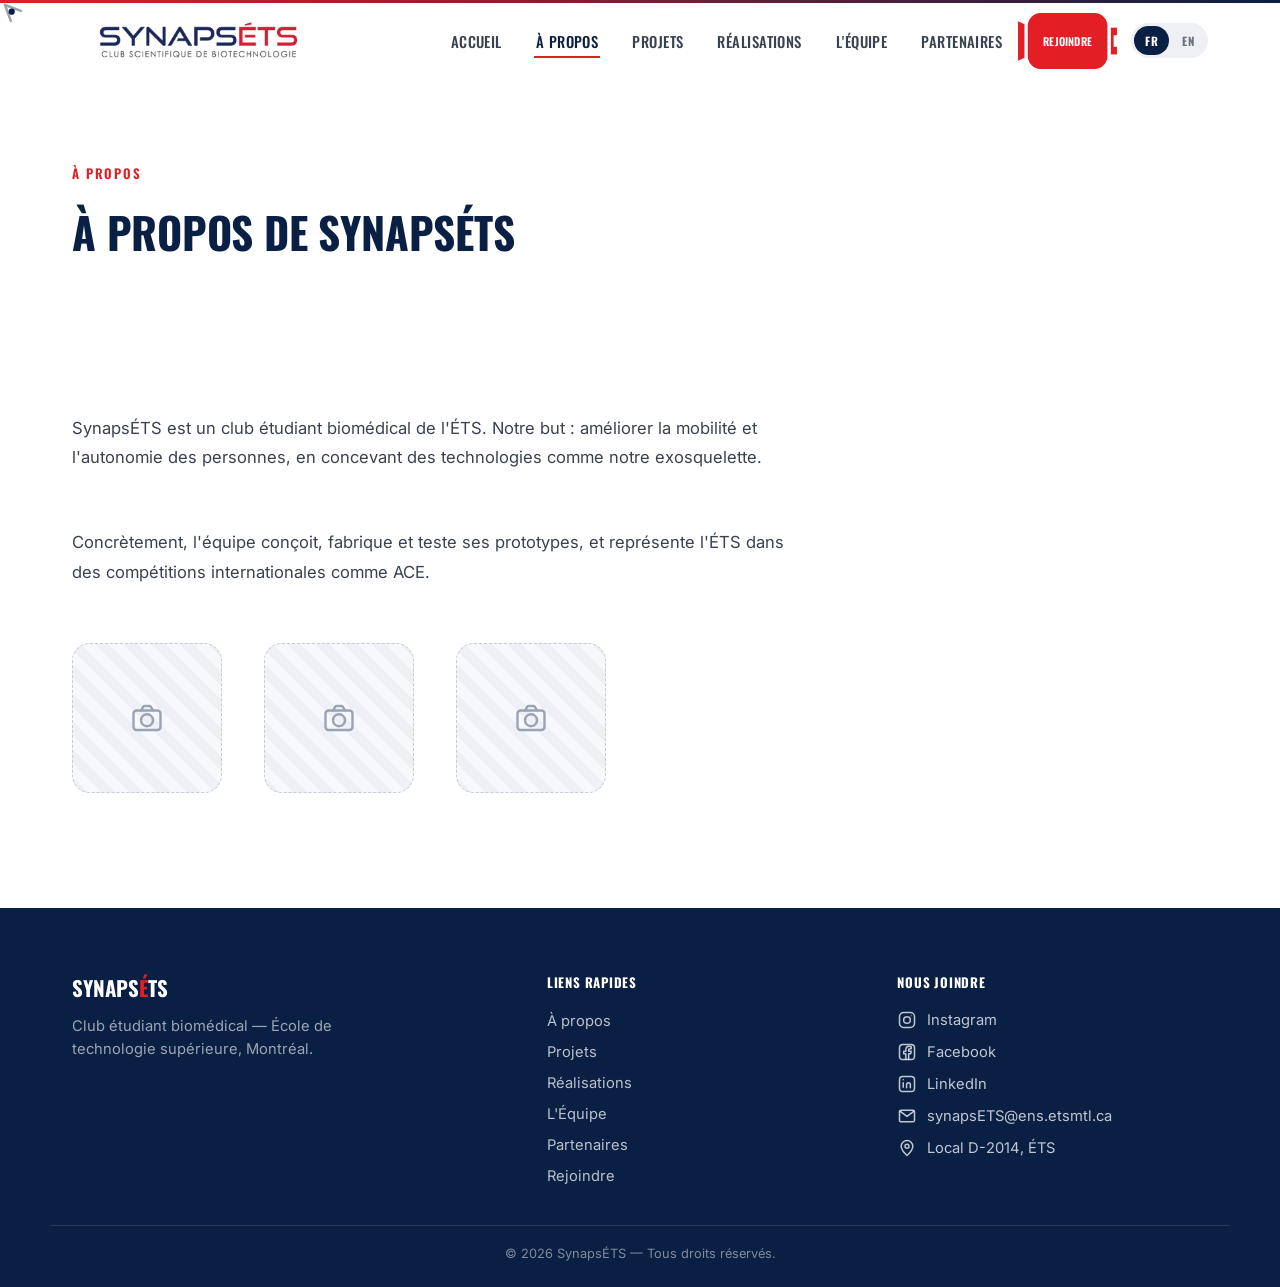
==== commit 643432e3: "Bouton "Rejoindre" en silhouette masquée + correction du curseur personnalisé Le bouton "Rejoindre" " ====
--- a/apropos.html
+++ b/apropos.html
@@ -35,11 +35,7 @@
       </nav>
 
       <a href="rejoindre.html" class="btn btn-primary btn-nav">
-        <svg class="btn-nav-icon" viewBox="0 0 24 24" width="16" height="16" fill="none" stroke="currentColor" stroke-width="1.8" aria-hidden="true">
-          <path d="M9 3h6" stroke-linecap="round"/>
-          <path d="M10 3v2.4c0 .4-.2.8-.5 1l-.8.6A3 3 0 0 0 7.5 9.4V19a2 2 0 0 0 2 2h5a2 2 0 0 0 2-2V9.4a3 3 0 0 0-1.2-2.4l-.8-.6a1.3 1.3 0 0 1-.5-1V3" stroke-linejoin="round"/>
-        </svg>
-        <span data-i18n="nav.join">Rejoindre</span>
+        <span class="btn-nav-label" data-i18n="nav.join">Rejoindre</span>
       </a>
 
       <div class="lang-switch" role="group" aria-label="Choix de la langue / Language selector">
--- a/css/style.css
+++ b/css/style.css
@@ -292,11 +292,6 @@
   .btn { white-space: normal; text-align: center; }
 }
 
-/* Icône bonbonne à gaz dans le bouton "Rejoindre" du header : la silhouette
-   complète en clip-path était illisible à cette taille de bouton, donc on
-   garde un bouton rectangulaire classique + une icône à gauche du texte. */
-.btn-nav-icon { flex-shrink: 0; }
-
 /* ---------- Hero (page d'accueil) ---------- */
 .hero {
   position: relative;
@@ -910,6 +905,53 @@
 .btn:focus-visible { outline: 2px solid var(--red); outline-offset: 2px; }
 .social-list a:focus-visible { outline: 2px solid var(--red); outline-offset: 2px; border-radius: 3px; }
 
+/* ---------- Bouton "Rejoindre" du header : silhouette bonbonne à gaz ----------
+   Image fournie (assets/icons/bonbonne-gaz.png, fond transparent, ratio réel
+   1406:794) utilisée comme masque CSS plutôt qu'en image de fond, pour que
+   la couleur d'accent reste pilotable en CSS (hover/focus). Doit rester
+   APRÈS .btn:focus-visible ci-dessus pour que la cascade gagne (même
+   spécificité, priorité au dernier déclaré). */
+.btn-nav {
+  position: relative;
+  width: 99px;
+  height: 56px;
+  padding: 0;
+  border: none;
+  border-radius: 0;
+  box-shadow: none;
+  background-color: var(--red);
+  -webkit-mask-image: url("../assets/icons/bonbonne-gaz.png");
+  mask-image: url("../assets/icons/bonbonne-gaz.png");
+  -webkit-mask-size: contain;
+  mask-size: contain;
+  -webkit-mask-repeat: no-repeat;
+  mask-repeat: no-repeat;
+  -webkit-mask-position: center;
+  mask-position: center;
+  transition: background-color 0.2s ease, transform 0.2s ease;
+}
+.btn-nav:hover { background-color: var(--red-2); transform: scale(1.04); }
+.btn-nav:focus-visible { background-color: var(--red-2); transform: scale(1.04); outline: 2px solid var(--navy); outline-offset: 4px; }
+.btn-nav:active { transform: scale(1); }
+.btn-nav-label {
+  position: absolute;
+  inset: 0;
+  display: flex;
+  align-items: center;
+  justify-content: center;
+  color: #fff;
+  font-family: var(--font-display);
+  font-weight: 600;
+  font-size: 0.68rem;
+  letter-spacing: 0.02em;
+  text-transform: uppercase;
+  white-space: nowrap;
+  pointer-events: none;
+}
+@media (prefers-reduced-motion: reduce) {
+  .btn-nav:hover, .btn-nav:focus-visible, .btn-nav:active { transform: none; }
+}
+
 /* ---------- Footer (identique sur toutes les pages) ---------- */
 .site-footer { background: var(--navy); padding: 64px 0 0; }
 .footer-inner { display: grid; grid-template-columns: 1fr; gap: 40px; padding-bottom: 40px; border-bottom: 1px solid rgba(255,255,255,0.12); }
